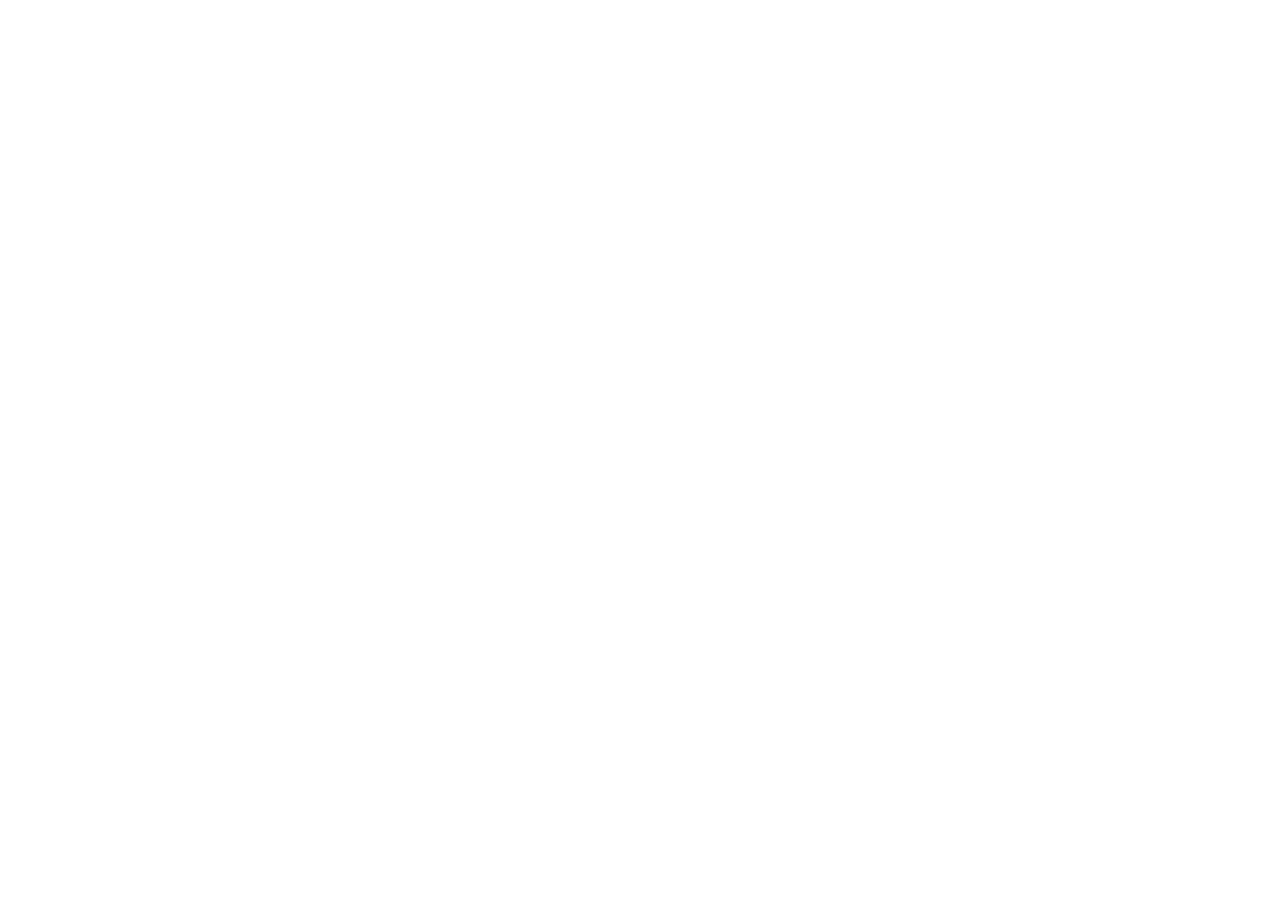
==== index.html @ 24d016e2 "set up htnml file" ====
<!DOCTYPE html>
<html lang="en">
<head>
    <meta charset="UTF-8">
    <meta http-equiv="X-UA-Compatible" content="IE=edge">
    <meta name="viewport" content="width=device-width, initial-scale=1.0">
    <title>Document</title>
</head>
<body>
</body>
</html>
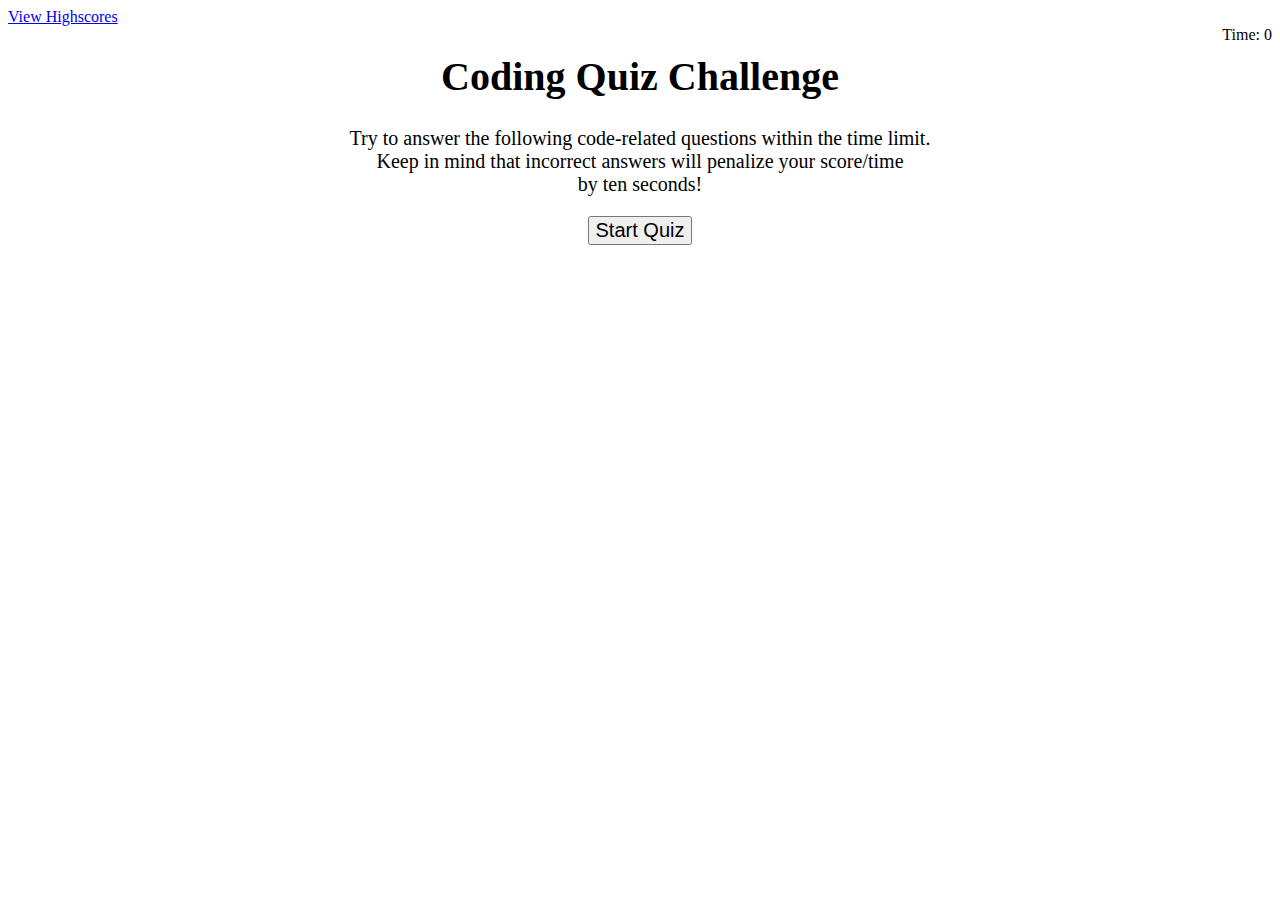
==== commit 991eb868: "started to add code into html and css" ====
--- a/index.html
+++ b/index.html
@@ -4,8 +4,21 @@
     <meta charset="UTF-8">
     <meta http-equiv="X-UA-Compatible" content="IE=edge">
     <meta name="viewport" content="width=device-width, initial-scale=1.0">
-    <title>Document</title>
+    <title>Coding Quiz</title>
+    <link rel="stylesheet" href="./assets/css/style.css" />
 </head>
+
 <body>
+    <div class="scores"><a href="scores.html">View Highscores</a></div>
+
+    <div class="timer">Time:  <span id="time">0</span></div>
+
+    <div id="start-screen" class="start">
+        <h1>Coding Quiz Challenge</h1>
+        <p>Try to answer the following code-related questions within the time limit.</p>
+        <p>Keep in mind that incorrect answers will penalize your score/time</p>
+        <p>by ten seconds!</p>
+        <button id="start">Start Quiz</button>
+    </div>
 </body>
-</html>+</html>
--- a/assets/css/style.css
+++ b/assets/css/style.css
@@ -0,0 +1,22 @@
+.scores  {
+
+}
+
+.timer {
+    float: right;
+}
+
+.start {
+    font-size: 20px;
+    text-align: center;
+}
+
+.start p {
+    margin: 0;
+}
+
+
+#start {
+    font-size: 20px;
+    margin-top: 20px;
+}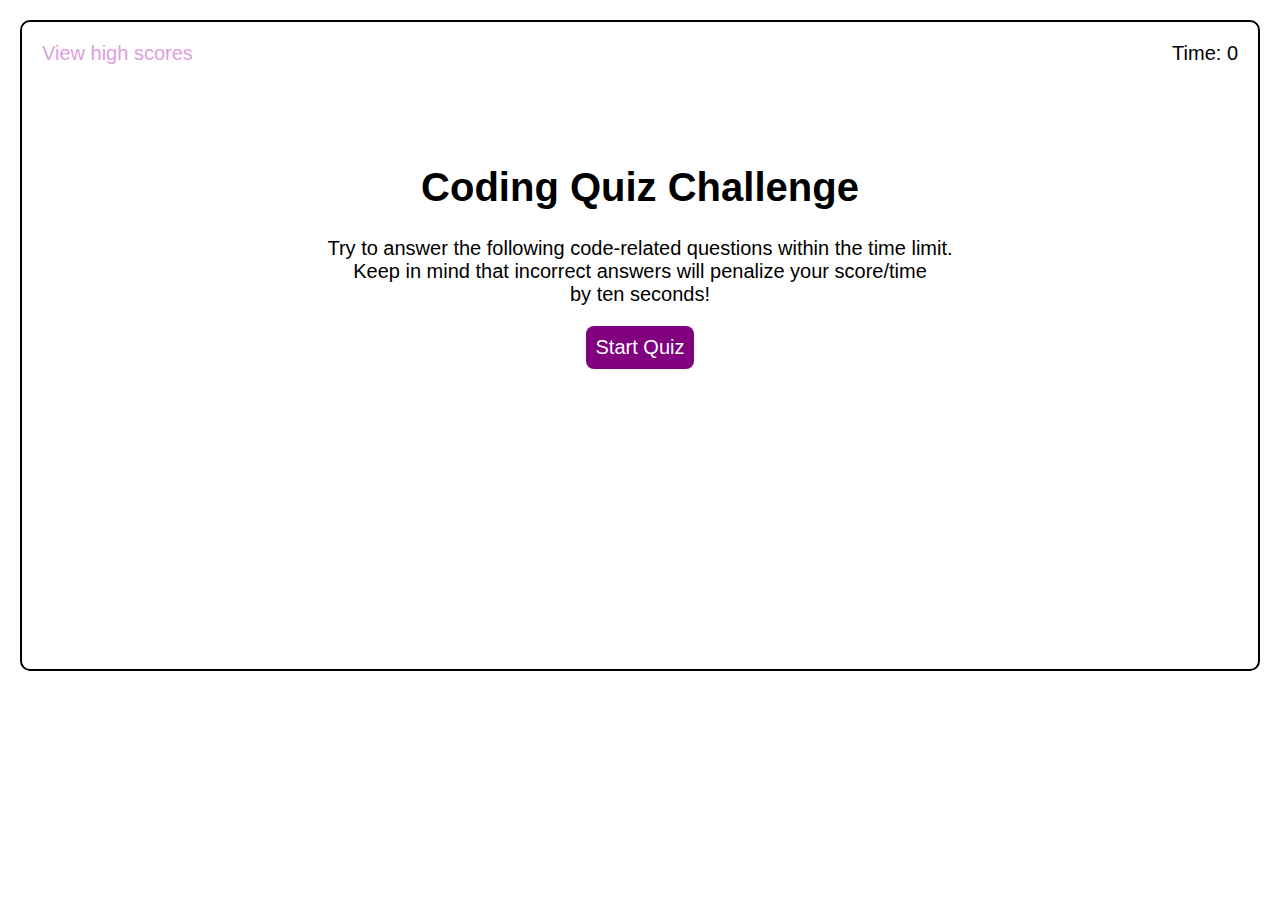
==== commit 271d977d: "set up main page and question 1" ====
--- a/index.html
+++ b/index.html
@@ -5,13 +5,14 @@
     <meta http-equiv="X-UA-Compatible" content="IE=edge">
     <meta name="viewport" content="width=device-width, initial-scale=1.0">
     <title>Coding Quiz</title>
-    <link rel="stylesheet" href="./assets/css/style.css" />
+    <link rel="stylesheet" href="assets/css/style.css" />
 </head>
 
 <body>
-    <div class="scores"><a href="scores.html">View Highscores</a></div>
-
+    <header>
+    <div class="scores"><a href="scores.html">View high scores</a></div>
     <div class="timer">Time:  <span id="time">0</span></div>
+    </header>
 
     <div id="start-screen" class="start">
         <h1>Coding Quiz Challenge</h1>
@@ -20,5 +21,19 @@
         <p>by ten seconds!</p>
         <button id="start">Start Quiz</button>
     </div>
+
+    <div class="quiz" id="quiz-section">
+        <h1 id="question"></h1>
+        <button id="answer1"></button>
+        </br>
+        <button id="answer2"></button>
+        </br>
+        <button id="answer3"></button>
+        </br>
+        <button id="answer4"></button>
+    </div>
+
+
+    <script src="assets/js/script.js"></script>
 </body>
 </html>
--- a/assets/css/style.css
+++ b/assets/css/style.css
@@ -1,9 +1,37 @@
-.scores  {
-
+header {
+    display: flex;
+    justify-content: space-between;
+    padding: 20px;
+    font-size: 20px;
 }
 
-.timer {
-    float: right;
+header a {
+    text-decoration: none;
+    color: plum;
+}
+
+header a:hover {
+    color: purple;
+}
+
+body {
+    font-family: Verdana, sans-serif;
+    margin: 20px;
+    padding-bottom: 300px;
+    border: solid black 2px;
+    border-radius: 10px;
+}
+
+body button {
+    padding: 10px;
+    border-radius: 8px;
+    border: none;
+    background-color: purple;
+    color: white;
+}
+
+body button:hover {
+    background-color: plum;
 }
 
 .start {
@@ -15,8 +43,31 @@
     margin: 0;
 }
 
-
+/* start quiz button*/
 #start {
     font-size: 20px;
     margin-top: 20px;
-}+}
+
+#start-screen {
+    margin-top: 80px;
+}
+
+.quiz {
+    text-align: left;
+    display: none;
+    flex-direction: column;
+    justify-content: center;
+    margin: 0 33%;
+}
+
+.quiz button {
+    border-radius: 8px;
+    border: none;
+    background-color: purple;
+    color: white;
+    text-align: left;
+    font-size: 20px;
+    width: auto;
+}
+
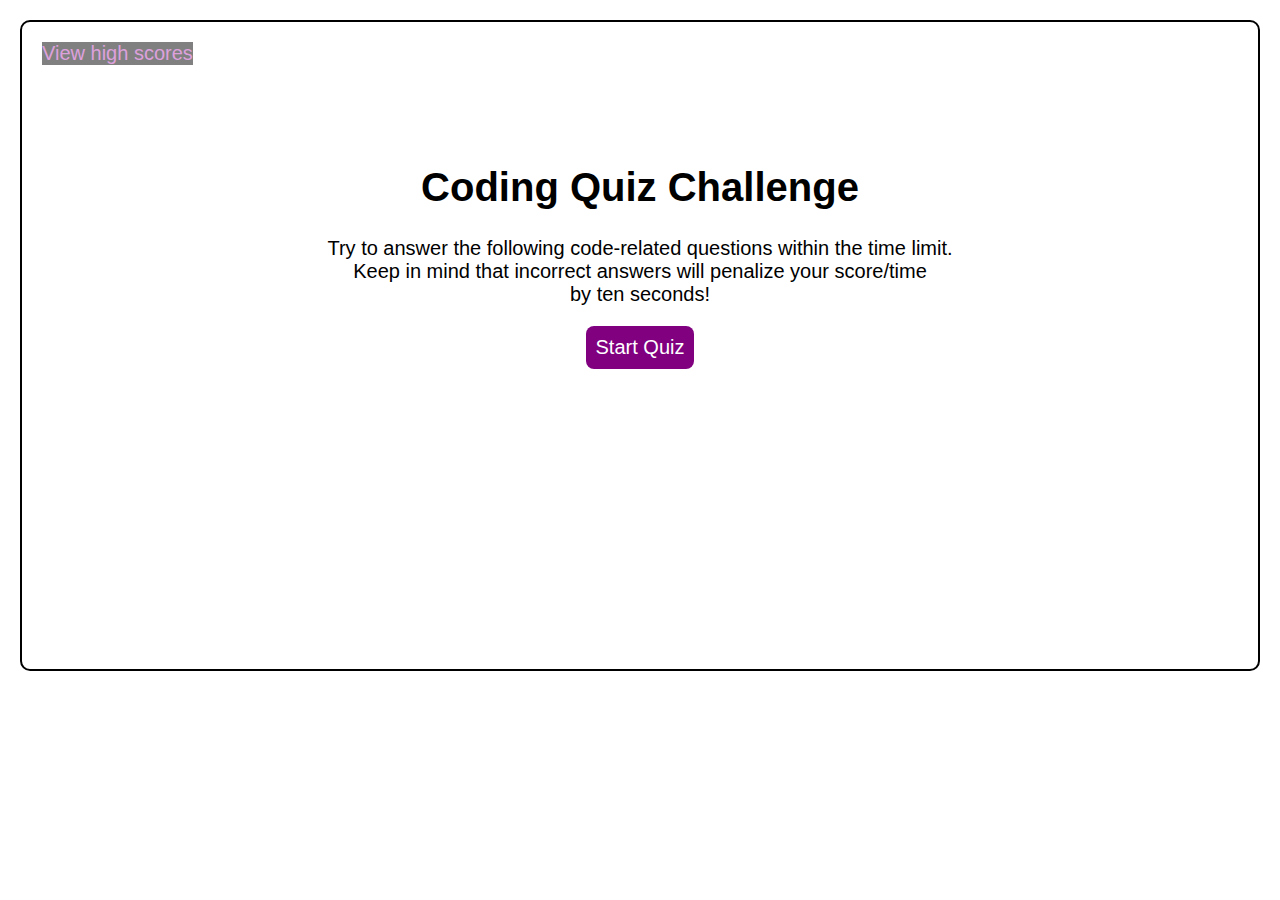
==== commit 52a03401: "finished setting up questions and styling, created the scores page" ====
--- a/index.html
+++ b/index.html
@@ -11,7 +11,7 @@
 <body>
     <header>
     <div class="scores"><a href="scores.html">View high scores</a></div>
-    <div class="timer">Time:  <span id="time">0</span></div>
+    <div class="timer"><span id="time"></span></div>
     </header>
 
     <div id="start-screen" class="start">
@@ -31,8 +31,18 @@
         <button id="answer3"></button>
         </br>
         <button id="answer4"></button>
+        <div class="result" id="result-section"></div>
     </div>
 
+    <div class="end-screen" id="end-of-quiz">
+        <h1>All Done!</h1>
+        <p id="finalscore"></p>
+        <div class="initials">
+            <p>Enter initials: </p>
+            <input type="text" name="initials" id="initials"/>
+            <button id="submit">Submit</button>
+        </div>
+    </div>
 
     <script src="assets/js/script.js"></script>
 </body>
--- a/assets/css/style.css
+++ b/assets/css/style.css
@@ -28,6 +28,7 @@
     border: none;
     background-color: purple;
     color: white;
+    white-space:nowrap;
 }
 
 body button:hover {
@@ -68,6 +69,92 @@
     color: white;
     text-align: left;
     font-size: 20px;
-    width: auto;
+    width:calc(40% - 10px);
 }
 
+.result {
+    display: none;
+    border-top: 2px solid grey;
+    margin-top: 40px;
+    padding-top: 15px;
+    font-size: 25px;
+    color: grey;
+    font-style: italic;
+}
+
+.end-screen {
+    text-align: left;
+    display: none;
+    flex-direction: column;
+    justify-content: center;
+    margin: 0 33%;
+    font-size: 20px;
+}
+
+.end-screen h1 {
+    margin: 8px 0;
+}
+
+.end-screen p {
+    margin: 8px 0;
+}
+
+.initials {
+    display: flex;
+    margin: 5px 0;
+}
+
+.initials p {
+    white-space: nowrap;
+}
+
+#initials {
+    border-radius: 3px;
+    border-width: 1px;
+    height: 20px;
+    padding: 8px;
+    margin: 0 13px;
+    font-size: 20px;
+}
+
+.initials button {
+    border-radius: 8px;
+    border: none;
+    background-color: purple;
+    color: white;
+    font-size: 20px;
+    width:calc(40% - 10px);
+    height: fit-content;
+    padding: 5px 15px;
+    margin-top: 2px;
+}
+
+.high-scores {
+    text-align: left;
+    flex-direction: column;
+    justify-content: center;
+    margin: 20px 33%;
+    font-size: 20px;
+    padding-top: 30px;
+}
+
+.high-scores button {
+    border-radius: 8px;
+    border: none;
+    background-color: purple;
+    color: white;
+    font-size: 20px;
+    width:calc(40% - 10px);
+    height: fit-content;
+    padding: 5px 5px;
+    margin-top: 2px;
+}
+
+#go-back {
+    width:calc(25% - 10px);
+
+}
+
+.scores {
+    background-color: gray;
+}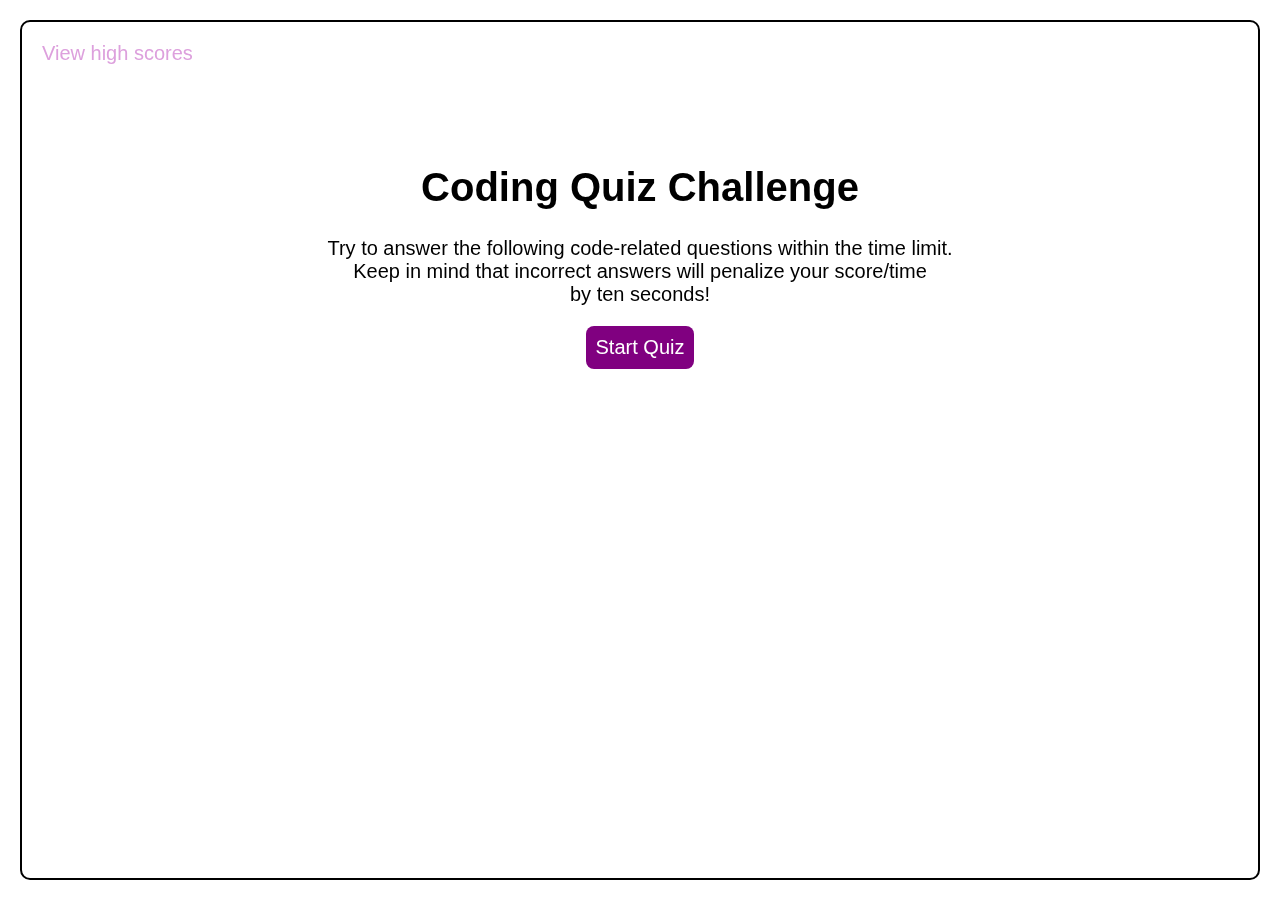
==== commit c4160a69: "added in comments to all files" ====
--- a/index.html
+++ b/index.html
@@ -7,13 +7,13 @@
     <title>Coding Quiz</title>
     <link rel="stylesheet" href="assets/css/style.css" />
 </head>
-
+<!--This is where the "View High Scores" link will be located as well as the timer--->
 <body>
     <header>
     <div class="scores"><a href="scores.html">View high scores</a></div>
     <div class="timer"><span id="time"></span></div>
     </header>
-
+<!--This is the start screen for the quiz-->
     <div id="start-screen" class="start">
         <h1>Coding Quiz Challenge</h1>
         <p>Try to answer the following code-related questions within the time limit.</p>
@@ -21,7 +21,7 @@
         <p>by ten seconds!</p>
         <button id="start">Start Quiz</button>
     </div>
-
+<!--This houses the questions ans answers for each question in the quiz-->
     <div class="quiz" id="quiz-section">
         <h1 id="question"></h1>
         <button id="answer1"></button>
@@ -33,7 +33,7 @@
         <button id="answer4"></button>
         <div class="result" id="result-section"></div>
     </div>
-
+<!--This houses the information for the "End Screen" of the quiz-->
     <div class="end-screen" id="end-of-quiz">
         <h1>All Done!</h1>
         <p id="finalscore"></p>
--- a/assets/css/style.css
+++ b/assets/css/style.css
@@ -1,3 +1,4 @@
+/*header section*/
 header {
     display: flex;
     justify-content: space-between;
@@ -13,13 +14,20 @@
 header a:hover {
     color: purple;
 }
+/*header section end*/
 
+/*body section*/
 body {
     font-family: Verdana, sans-serif;
     margin: 20px;
     padding-bottom: 300px;
     border: solid black 2px;
     border-radius: 10px;
+    position: fixed;
+    left: 0;
+    bottom: 0;
+    top: 0;
+    right: 0;
 }
 
 body button {
@@ -34,7 +42,9 @@
 body button:hover {
     background-color: plum;
 }
+/*body section end*/
 
+/*start screen section*/
 .start {
     font-size: 20px;
     text-align: center;
@@ -53,7 +63,9 @@
 #start-screen {
     margin-top: 80px;
 }
+/*start screen section end*/
 
+/*quiz section */
 .quiz {
     text-align: left;
     display: none;
@@ -71,6 +83,7 @@
     font-size: 20px;
     width:calc(40% - 10px);
 }
+/*quiz section end*/
 
 .result {
     display: none;
@@ -81,7 +94,7 @@
     color: grey;
     font-style: italic;
 }
-
+/*end screen section*/
 .end-screen {
     text-align: left;
     display: none;
@@ -128,7 +141,9 @@
     padding: 5px 15px;
     margin-top: 2px;
 }
+/*end screen section end*/
 
+/*high scores section*/
 .high-scores {
     text-align: left;
     flex-direction: column;
@@ -155,6 +170,8 @@
 
 }
 
-.scores {
-    background-color: gray;
-}+.scores p {
+    background-color: rgb(211, 211, 211);
+    padding: 5px;
+}
+/*high scores section end*/